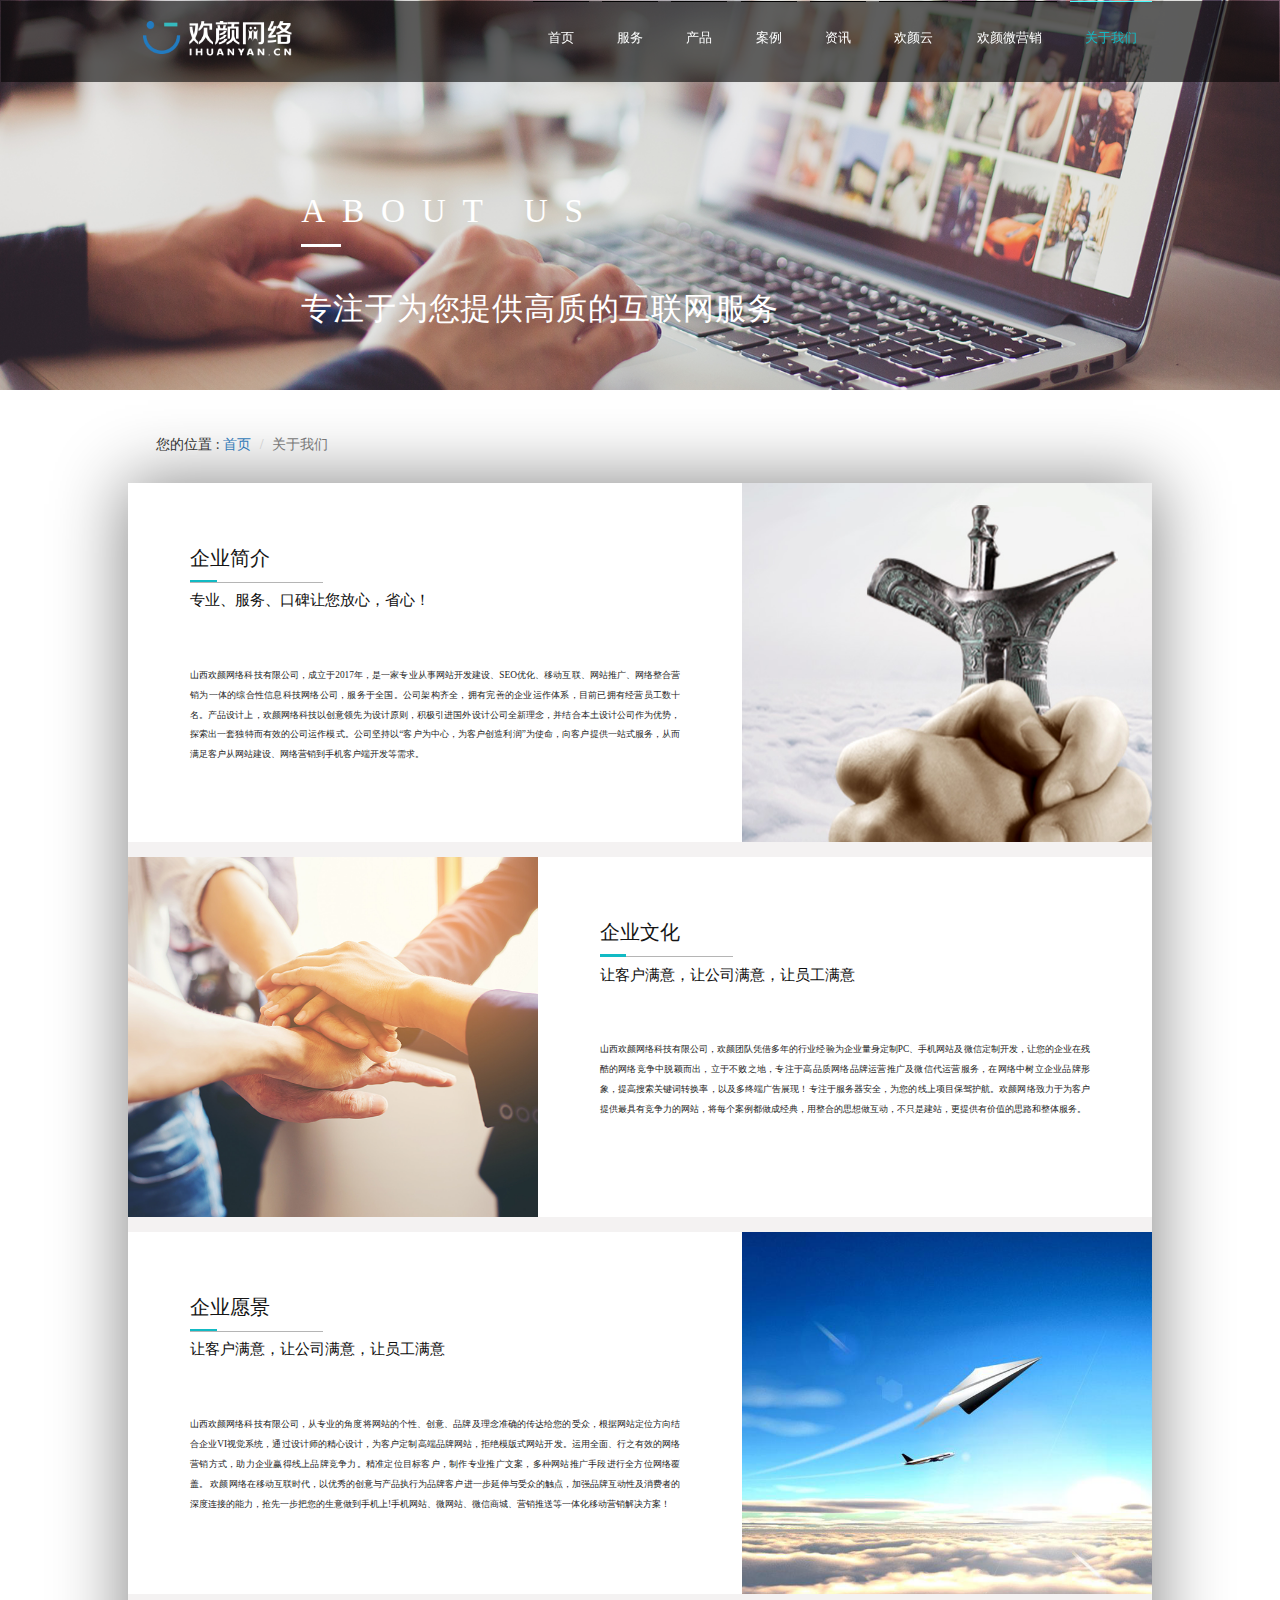
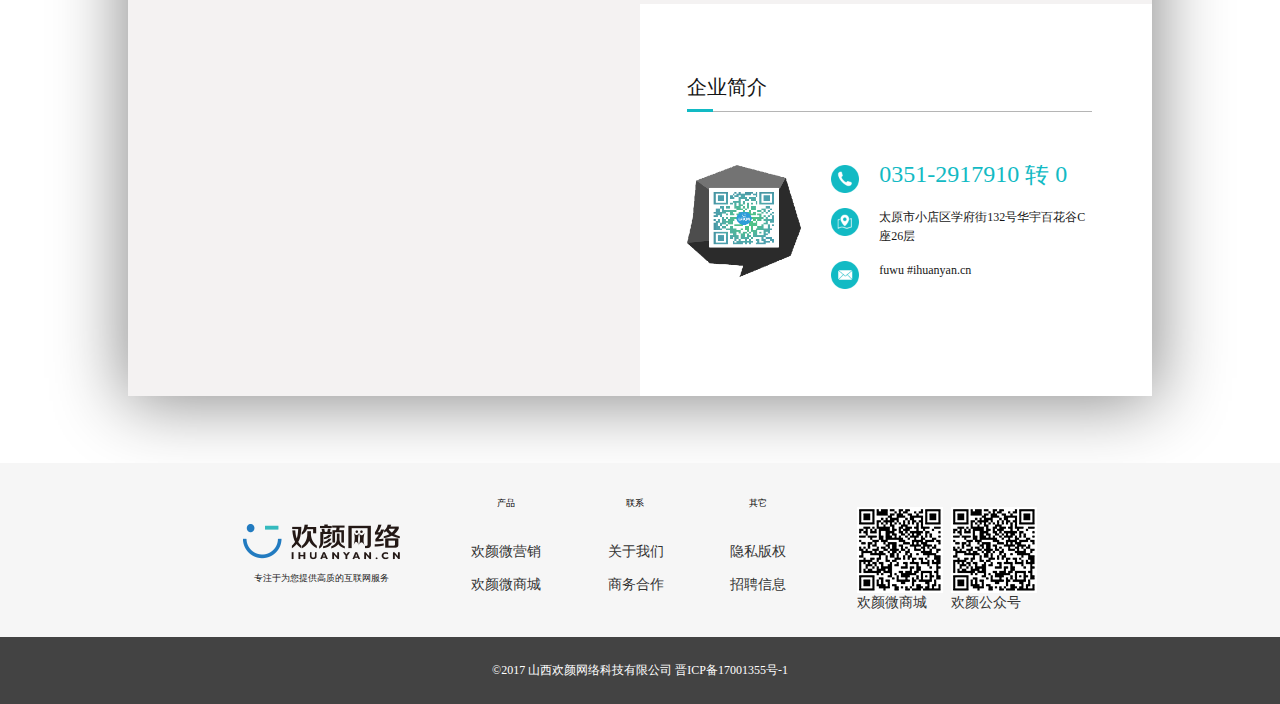
==== about.html @ 373422ed "a" ====
<!DOCTYPE html>
<html lang="en">
<head>
	<meta charset="UTF-8">
	<title>关于我们</title>
	<meta name="viewport" content="width=device-width, initial-scale=1, maximum-scale=1, user-scalable=no">
</head>
	<link rel="stylesheet" href="css/base.css">
    <link rel="stylesheet" href="css/bootstrap.min.css" type="text/css"/>
	<link rel="stylesheet" href="css/common.css">
	<link rel="stylesheet" href="css/index.css">
	<link rel="stylesheet" href="css/product.css">
    <script src="js/zsy.js"></script>
	
<body>
<header>
			<nav class="navbar">
			<div class="shaow"></div>
			<div class="container">
			  <div class="container-fluid">
			    <!-- Brand and toggle get grouped for better mobile display -->
			    <div class="navbar-header">
			      <a class="navbar-brand" href="#">
						<img class="media-object" src="images/logo.png" alt="">
			      </a>
			      	    <div class="menu"></div>
			    </div>
			    <!-- Collect the nav links, forms, and other content for toggling -->
			     <ul class="nav navbar-nav navbar-right">
			         <li>
			          <a href="index.html">
			        	 <p class="lead">首页</p>
			          </a>
			         </li>
			        <li><a href="service.html">
			        	 <p class="lead">服务</p>
			        </a></li>
			        <li><a href="product.html">
			        	 <p class="lead">产品</p>

			        </a></li>
			        <li><a href="case.html">
			        	 <p class="lead">案例</p>

			        </a></li>
			        <li><a href="news.html">
			        	 <p class="lead">资讯</p>
			        </a></li>
			        <li><a href="about.html">
			        	 <p class="lead">欢颜云</p>
			        </a></li>
			        <li><a href="about.html">
			        	 <p class="lead">欢颜微营销</p>
			        </a></li>
			         <li class="active"><a href="about.html">
			        	 <p class="lead">关于我们</p>
			        </a></li>
			        <li class="search">
                       <form class="navbar-form navbar-left">
					         <div class="form-group">
					            <input type="text" class="form-control" >
					         </div>
					         <div class="search_logo"></div>
					   </form>

			        </li>
			       
			      </ul>

			    </div><!-- /.navbar-collapse -->
			  </div><!-- /.container-fluid -->
			</nav>

</header>

<div class="banner">
		<div class="container">
		      <h1>ABOUT US</h1>
		      <div class="border"></div>
		      <h4>专注于为您提供高质的互联网服务</h4>
		</div>
</div>
<div class="navigate">
<div class="container">

		<ol class="breadcrumb">
		   您的位置 :
		 <li><a href="#">首页</a></li>
		  <li class="active">关于我们</li>
		</ol>
</div>

</div>


<div class="case news case_details about">
		<div class="container">
	             <div class="media">
					  <div class="media-body">
					    <h3 class="media-heading">企业简介</h3>

					    <div class="border"></div>
					    <div class="blue"></div>
					    <h4>专业、服务、口碑让您放心，省心！</h4>
					    <p>山西欢颜网络科技有限公司，成立于2017年，是一家专业从事网站开发建设、SEO优化、移动互联、网站推广、网络整合营销为一体的综合性信息科技网络公司，服务于全国。公司架构齐全，拥有完善的企业运作体系，目前已拥有经营员工数十名。产品设计上，欢颜网络科技以创意领先为设计原则，积极引进国外设计公司全新理念，并结合本土设计公司作为优势，探索出一套独特而有效的公司运作模式。公司坚持以“客户为中心，为客户创造利润”为使命，向客户提供一站式服务，从而满足客户从网站建设、网络营销到手机客户端开发等需求。</p>
					  </div>
					  <div class="media-left">
					    <a href="#">
					      <img class="media-object" src="images/about1.png" alt="...">
					    </a>
					  </div>
					</div>
	   <div class="media">
					  <div class="media-left">
					    <a href="#">
					      <img class="media-object" src="images/about2.png" alt="...">
					    </a>
					  </div>
					  <div class="media-body">
					    <h3 class="media-heading">企业文化</h3>

					    <div class="border"></div>
					    <div class="blue"></div>
					    <h4>让客户满意，让公司满意，让员工满意</h4>
					    <p>山西欢颜网络科技有限公司，欢颜团队凭借多年的行业经验为企业量身定制PC、手机网站及微信定制开发，让您的企业在残酷的网络竞争中脱颖而出，立于不败之地，专注于高品质网络品牌运营推广及微信代运营服务，在网络中树立企业品牌形象，提高搜索关键词转换率，以及多终端广告展现！专注于服务器安全，为您的线上项目保驾护航。欢颜网络致力于为客户提供最具有竞争力的网站，将每个案例都做成经典，用整合的思想做互动，不只是建站，更提供有价值的思路和整体服务。

</p>
					  </div>
					</div>
					   <div class="media">
					  <div class="media-body">
					    <h3 class="media-heading">企业愿景</h3>

					    <div class="border"></div>
					    <div class="blue"></div>
					    <h4>让客户满意，让公司满意，让员工满意</h4>
					    <p>山西欢颜网络科技有限公司，从专业的角度将网站的个性、创意、品牌及理念准确的传达给您的受众，根据网站定位方向结合企业VI视觉系统，通过设计师的精心设计，为客户定制高端品牌网站，拒绝模版式网站开发。运用全面、行之有效的网络营销方式，助力企业赢得线上品牌竞争力。精准定位目标客户，制作专业推广文案，多种网站推广手段进行全方位网络覆盖。	欢颜网络在移动互联时代，以优秀的创意与产品执行为品牌客户进一步延伸与受众的触点，加强品牌互动性及消费者的深度连接的能力，抢先一步把您的生意做到手机上!手机网站、微网站、微信商城、营销推送等一体化移动营销解决方案！</p>
					  </div>
					  <div class="media-left">
					    <a href="#">
					      <img class="media-object" src="images/about3.png" alt="...">
					    </a>
					  </div>
					</div>

					<div class="about_us">
                           <div class="left">

	                           <div class="position" id="map">

	                           </div>
                           </div>
                           <div class="right">
						           <ul class="media-list">
									  <li class="media">
									   <h3 class="media-heading">企业简介</h3>

									    <div class="blue"></div>
									    <div class="media-left">
									      <a href="#">
									        <img class="media-object" src="images/code.png" alt="...">
									      </a>
									    </div>
									    <div class="media-body">
			                           <ul class="media-list">
										  <li class="media">
										    <div class="media-left">
										      <a href="#">
										        <img class="media-object" src="images/phone.png" alt="...">
										      </a>
										    </div>
										    <div class="media-body">
										    <h4 class="media-heading phone">0351-2917910 转 0</h4>  
										    </div>
										  </li>
										  <li class="media">
										    <div class="media-left">
										      <a href="#">
										        <img class="media-object" src="images/address.png" alt="...">
										      </a>
										    </div>
										    <div class="media-body">
										    <h4 class="media-heading">太原市小店区学府街132号华宇百花谷C座26层</h4>			     
										    </div>
										  </li>
										  <li class="media">
										    <div class="media-left">
										      <a href="#">
										        <img class="media-object" src="images/email.png" alt="...">
										      </a>
										    </div>
										    <div class="media-body">
										    <h4 class="media-heading">fuwu #ihuanyan.cn</h4> 
										    </div>
										  </li>
										   	
									</ul>
						    </div>
						  </li>
					</ul>

                           </div>

					</div>
		
		        
		</div>

</div>
<footer>
		<div class="container">
		    <div class="row">
			  <div class="logo">
			    <div class="thumbnail">
			      <img src="images/footer_logo.png" alt="...">
			      <div class="caption">
			        <p>专注于为您提供高质的互联网服务</p>
			      </div>
			    </div>
			  </div>
			  <div class="about">
			    <dl>
				  <dt>产品 </dt>
				  <dd>欢颜微营销</dd>
				  <dd>欢颜微商城</dd>
				</dl>
				 <dl>
				  <dt>联系</dt>
				  <dd>关于我们</dd>
				  <dd>商务合作</dd>
				</dl>
				 <dl>
				  <dt>其它</dt>
				  <dd>隐私版权</dd>
				  <dd>招聘信息</dd>
				</dl>

			  </div>
			  <div class="code">
                 <div class="thumbnail">
			      <img src="images/foot_code.png" alt="...">
			      <div class="caption">
			        <p>欢颜微商城</p>
			      </div>
			    </div>
			    <div class="thumbnail">
			      <img src="images/foot_code.png" alt="...">
			      <div class="caption">
			        <p>欢颜公众号</p>
			      </div>
			    </div>


			  </div>


			</div>


		</div>
</footer>

<div class="skill">©2017 山西欢颜网络科技有限公司 晋ICP备17001355号-1</div>
	
</body>
</html>
<script src="js/jquery.js"></script>
<script src="js/bootstrap.min.js"></script>
<script type="text/javascript" src="http://webapi.amap.com/maps?v=1.3&key=64c77a00d03b6672c56e2d2341534d56&plugin=AMap.CitySearch"></script>
<script>

    $(function(){
    	    $('.menu').on('click',function(){
        $('.navbar-nav').toggleClass('toggle')
    })
            var map = new AMap.Map('map',{
              resizeEnable: true,
                 zoom: 10,
                 center: [112.5524800000,37.8077400000]
              });
          


 var marker = new AMap.Marker({
        position: [112.5524800000, 37.8077400000]
    });
    marker.content = '山西欢颜网络科技有限公司';
    marker.zuobiao=[112.5524800000, 37.8077400000]
    marker.on('click', markerClick);
    marker.setMap(map);



var InfoWindow= infoWindow = new AMap.InfoWindow({
    content: "山西欢颜网络科技有限公司" , //使用默认信息窗体框样式，显示信息内容
    offset: new AMap.Pixel(0, -25)
});
    InfoWindow.open(map, marker.zuobiao);
    function markerClick(e) {
        infoWindow.setContent(e.target.content);
        infoWindow.open(map, e.target.getPosition());
    }
    console.log(marker)

  })
</script>
---- css/base.css ----
@charset "UTF-8";
*{
  box-sizing: border-box;
}
.container{
  padding-left: 0!important;
  padding-right: 0!important;

}

.weui-cells{
  position: initial;
}
/*@media screen and (min-width: 320px) {*/
  /*html {*/
    /*font-size: 42.66667px; } }*/

/*@media screen and (min-width: 360px) {*/
  /*html {*/
    /*font-size: 48px; } }*/

/*@media screen and (min-width: 375px) {*/
  /*html {*/
    /*font-size: 50px; } }*/

/*@media screen and (min-width: 384px) {*/
  /*html {*/
    /*font-size: 51.2px; } }*/

/*@media screen and (min-width: 412px) {*/
  /*html {*/
    /*font-size: 54.93333px; } }*/

/*@media screen and (min-width: 414px) {*/
  /*html {*/
    /*font-size: 55.2px; } }*/

/*@media screen and (min-width: 600px) {*/
  /*html {*/
    /*font-size: 80px; } }*/

/*@media screen and (min-width: 640px) {*/
  /*html {*/
    /*font-size: 85.33333px; } }*/

/*@media screen and (min-width: 680px) {*/
  /*html {*/
    /*font-size: 90.66667px; } }*/

/*@media screen and (min-width: 750px) {*/
  /*html {*/
    /*font-size: 100px; } }*/

html, body, div, span, applet, object, iframe, h1, h2, h3, h4, h5, h6, p, blockquote,
pre, a, abbr, acronym, address, big, cite, code, del, dfn, em, img, ins, kbd, q, s,
samp, small, strike, strong, sub, sup, tt, var, b, u, i, center, dl, dt, dd,
ol,
ul,
li,
fieldset,
form,
label,
legend,
table,
caption,
tbody,
tfoot,
thead,
tr,
th,
td,
article,
aside,
canvas, details,
embed,
figure,
figcaption,
footer,
header,
menu,
nav,
output,
ruby,
section,
summary,
time,
mark,
audio,
video,
input {
  margin: 0;
  padding: 0;
  border: 0;
  font-weight: normal;
  vertical-align: baseline;
  font-style: normal; }

article,
aside,
details,
figcaption,
figure,
footer,
header,
menu,
nav,
section {
  display: block; }

blockquote,
q {
  quotes: none; }

blockquote:before,
blockquote:after,
q:before,
q:after {
  content: none; }

table {
  border-collapse: collapse;
  border-spacing: 0; }

a {
  color: #7e8c8d;
  text-decoration: none; }

li {
  list-style: none; }

::-webkit-scrollbar {
  width: 5px;
  height: 5px; }

::-webkit-scrollbar-track-piece {
  background-color: rgba(0, 0, 0, 0.2); }

::-webkit-scrollbar-thumb:vertical {
  height: 5px;
  background-color: rgba(125, 125, 125, 0.7); }

::-webkit-scrollbar-thumb:horizontal {
  width: 5px;
  background-color: rgba(125, 125, 125, 0.7); }

a,
button,
input {
  -webkit-tap-highlight-color: rgba(255, 0, 0, 0); }

html,
body {
  width: 100%;
  height: 100vh; }

body {
  font-size: 16px;
  line-height: 1;
  font-family:"Microsoft YaHei"!important;
  background-color: #efeff4;}

.container {
  padding: 0 .24rem; }
---- css/common.css ----
header {
  width: 100%;
  position: fixed;
  top: 0;
  left: 0;
  z-index: 11111; }

.navbar-nav {
  display: none; }

.navbar-nav.toggle {
  display: block; }

.menu {
  width: 1rem;
  height: 1rem;
  background: url("../images/menu.png") center/cover no-repeat;
  float: right;
  margin-top: 0.5rem;
  margin-right: 0.8rem;
  display: block; }

.navbar {
  margin-bottom: 0;
  position: relative; }
  .navbar .shaow {
    background-color: #030303;
    opacity: 0.6;
    position: absolute;
    top: 0;
    left: 0;
    width: 100%;
    height: 100%;
    z-index: -1; }

.lead {
  font-size: 0.2rem; }

.navbar-form {
  display: flex;
  align-items: flex-start; }

.search_logo {
  width: 0.6rem;
  height: 0.6rem;
  color: #fff;
  background: none;
  outline: normal;
  border: none;
  margin-top: -0.1rem; }

.icon-sousuo:before {
  font-size: 0.3rem; }

.nav > li > a {
  font-size: 0.2rem;
  font-weight: 300;
  text-align: left;
  color: #feffff;
  border-top: 0.02rem solid #030303;
  padding-top: 0.4rem; }

.navbar-brand {
  padding-top: 0.3rem !important; }

.nav > li > a:focus, .nav > li > a:hover, .nav > li.active a {
  background: none;
  color: #12bac4;
  border-top: 0.02rem solid #46fafc; }

.nav > li {
  margin-left: 0.2rem; }

.navbar .media-object {
  width: 4.23rem;
  padding-top: 0.2rem; }

.navbar-brand {
  padding-top: 0.4rem; }

.company {
  width: 100%;
  background: url("../images/foot.png") center/cover no-repeat;
  padding-top: 2.06rem;
  padding-bottom: 1.54rem; }
  .company .container .media-list:nth-child(1) {
    display: flex;
    justify-content: center; }
  .company .media-body {
    width: auto !important; }
  .company .media-body, .company .media-left, .company .media-right {
    display: table-cell;
    vertical-align: middle; }
  .company .container .media-list .media-list {
    display: flex;
    flex-direction: column;
    margin-left: 0.69rem; }
    .company .container .media-list .media-list .media-left {
      padding-right: 0.24rem; }
  .company .media-heading {
    font-size: 0.18rem;
    font-weight: 300;
    line-height: 1.56;
    text-align: left;
    color: #161616;
    font-family: "Microsoft YaHei"; }
  .company .phone {
    font-size: 0.36rem;
    line-height: 0.78;
    text-align: left;
    color: #12bac4;
    font-family: "Microsoft YaHei"; }
  .company .container:nth-child(1) .media-list img {
    width: 2.19rem;
    height: 2.47rem; }
  .company .media-body img {
    width: 0.42rem !important;
    height: 0.42rem !important; }

.search {
  display: none !important;
  padding-top: 0.3rem; }
  .search input {
    background: none;
    width: 2.49rem;
    height: 0.36rem;
    border-radius: 0.04rem;
    border: solid 0.01rem #ffffff;
    color: #fff; }

.search_logo {
  width: 0.26rem;
  height: 0.26rem; }

@media (min-width: 768px) {
  .container {
    width: 775px; }
  .navbar-nav {
    display: block; }
  .navbar .media-object {
    width: 2.23rem;
    padding-top: 0; }
  .menu {
    display: none; }
  .col-md-3:nth-child(3) {
    width: 100%; }
  .col-md-3:nth-child(4) {
    width: 100%; } }

@media (min-width: 1024px) {
  .container {
    width: 1024px; } }

@media (min-width: 1638px) {
  .container {
    width: 1638px; }
  .search {
    display: block !important; } }
---- css/index.css ----
#canvas {
  position: relative;
  z-index: 1; }

.banner {
  padding-top: 1.1rem;
  width: 100%;
  background-color: #030303; }
  .banner h1 {
    font-size: 0.7rem;
    line-height: 0.37;
    letter-spacing: 0.25rem;
    text-align: center;
    color: #ffffff;
    margin-top: 2.2rem; }
  .banner h3 {
    font-size: 0.24rem;
    line-height: 1.08;
    letter-spacing: 0.024rem;
    text-align: center;
    color: #ffffff;
    margin-top: 0.6rem; }
  .banner h4 {
    font-size: 0.36rem;
    line-height: 0.72;
    letter-spacing: 0.072rem;
    text-align: center;
    color: #ffffff;
    margin-top: 0.76rem; }
  .banner h5 {
    font-size: 0.24rem;
    line-height: 1.08;
    letter-spacing: 0.043rem;
    text-align: center;
    color: #ffffff;
    margin-top: 0.36rem; }
  .banner #demo {
    margin-top: 1rem; }
  .banner #demo1 {
    overflow: hidden;
    height: 0.88rem;
    line-height: 0.88rem;
    color: #fff; }
    .banner #demo1 li {
      display: flex;
      justify-content: center;
      font-size: 0.18rem;
      font-weight: 300;
      text-align: left;
      color: #ffffff; }
    .banner #demo1 a {
      font-size: 0.22rem;
      color: #46fafc;
      text-decoration: none;
      margin: 0 0.1rem 0 0.3rem; }
    .banner #demo1 .new {
      font-size: 0.2rem;
      font-weight: normal;
      color: #46fafc; }
  .banner .down {
    width: 0.5rem;
    height: 0.5rem;
    position: relative;
    margin: 0.9rem auto 0.6rem;
    display: flex;
    justify-content: center;
    align-items: center; }
    .banner .down .down_con {
      width: 100%;
      height: 100%;
      border-radius: 50%;
      opacity: 0.46;
      background-color: #ffffff;
      position: absolute;
      top: 0;
      left: 0; }
    .banner .down a {
      width: 0.2rem;
      height: 0.1rem;
      display: block;
      background: url("../images/more.png") center/cover no-repeat;
      z-index: 1111; }

.doing {
  width: 100%; }
  .doing .container {
    padding-top: 1.04rem; }
    .doing .container h1 {
      font-family: "Microsoft YaHei";
      font-size: 0.40rem;
      line-height: 0.65;
      letter-spacing: 0.032rem;
      text-align: center;
      color: #0b0b0b;
      font-weight: normal; }
    .doing .container p {
      font-size: 0.16rem;
      font-weight: 300;
      line-height: 1.62;
      text-align: center;
      color: #000000;
      margin-top: 0.3rem; }
  .doing .account {
    margin-top: 1.2rem;
    display: flex;
    justify-content: center; }
    .doing .account .row {
      width: 100%;
      display: flex;
      justify-content: center; }
    .doing .account .thumbnail {
      border: 0; }
      .doing .account .thumbnail p, .doing .account .thumbnail h3 {
        margin: 0; }
      .doing .account .thumbnail h3 {
        font-size: 0.4rem;
        line-height: 0.65;
        text-align: center;
        color: #161515; }
      .doing .account .thumbnail p {
        font-size: 0.14rem;
        font-weight: 300;
        line-height: 1.85;
        text-align: center;
        color: #000000;
        margin-top: 0.5rem; }

.case {
  width: 100%; }
  .case .row {
    margin: 0; }
  .case .thumbnail {
    padding: 0;
    border: 0;
    border-radius: 0;
    margin: 0;
    background: none;
    text-decoration: none;
    display: flex;
    flex-direction: column;
    align-items: center;
    justify-content: space-between;
    overflow: hidden;
    box-sizing: border-box;
    padding: 0.53rem 0.6rem !important;
    position: relative;
    min-height: 3rem; }
    .case .thumbnail .display {
      padding: 0;
      border: 0;
      border-radius: 0;
      margin: 0;
      background: none;
      text-decoration: none;
      display: flex;
      flex-direction: column;
      align-items: center;
      justify-content: space-between;
      overflow: hidden;
      box-sizing: border-box;
      padding: 0.53rem 0.6rem !important; }
    .case .thumbnail p {
      text-align: center;
      font-size: 0.14rem;
      line-height: 1.86;
      text-align: center;
      color: #fefefe;
      margin-bottom: 0.68rem; }
    .case .thumbnail h3 {
      margin-bottom: 0.21rem;
      font-size: 0.24rem;
      line-height: 1.08;
      text-align: center;
      color: #ffffff; }
    .case .thumbnail .pic {
      width: 0.71rem;
      height: 0.59rem;
      margin-bottom: 0.67rem;
      background: url("../images/computer.png") center/cover no-repeat; }
    .case .thumbnail .border {
      width: 0.3rem;
      height: 0.04rem;
      background: #fff;
      margin-bottom: 0.44rem; }
    .case .thumbnail .more {
      font-size: 0.14rem;
      line-height: 1.85;
      text-align: center;
      color: #ffffff;
      text-transform: uppercase; }
    .case .thumbnail .more_down {
      width: 0.84rem;
      height: 0.1rem;
      background-color: #fefcfc;
      background: url("../images/more.png") center/contain no-repeat;
      margin-top: 0.16rem; }
    .case .thumbnail .display {
      position: absolute;
      top: 0; }
  .case .thumbnail.active {
    overflow: visible; }
  .case .col-md-3 {
    margin: 0;
    padding: 0;
    min-height: 5.3rem;
    padding-top: 1.5rem; }

.project .col-md-3 {
  margin: 0;
  padding: 0;
  padding-top: 0 !important; }

.project .thumbnail {
  height: 4.55rem; }

.project h1 {
  font-family: "Microsoft YaHei";
  font-size: 0.40rem;
  line-height: 0.65;
  letter-spacing: 0.032rem;
  text-align: center;
  color: #0b0b0b;
  font-weight: normal;
  margin-top: 0.86rem; }

.project p:nth-child(2) {
  font-size: 0.16rem;
  font-weight: 300;
  line-height: 1.62;
  text-align: center;
  color: #000000;
  margin-top: 0.3rem;
  margin-bottom: 0.86rem; }

.project p:nth-child(3) {
  font-size: 0.16rem;
  line-height: 2.25;
  text-align: center;
  color: #333333;
  margin-bottom: 1.11rem; }

.process {
  width: 100%;
  position: relative;
  background: url("../images/process.png") center/cover no-repeat; }
  .process .shaow {
    position: absolute;
    width: 100%;
    height: 100%;
    left: 0;
    top: 0;
    background: #000;
    opacity: 0.6;
    z-index: 1; }
  .process .container {
    position: relative;
    z-index: 2; }
  .process h1 {
    margin-top: 1.47rem;
    color: #fff !important; }
  .process p {
    margin-top: 1rem;
    margin-bottom: 1.82rem;
    color: #fff !important; }

.process_main {
  padding-bottom: 1.3rem; }
  .process_main img {
    width: 80%;
    margin: 0 auto;
    display: block; }

.concact {
  display: none;
  position: fixed;
  right: 0;
  top: 50%;
  margin-top: -1.25rem;
  z-index: 9999999999; }
  .concact .right {
    width: 0.5rem;
    position: relative;
    height: 2.52rem; }
  .concact .shaow {
    width: 100%;
    height: 100%;
    background-color: #000000;
    opacity: 0.6;
    border-radius: 0.08rem;
    position: absolute;
    z-index: 1; }
  .concact .qq, .concact .wechat, .concact .phone {
    width: 100% !important;
    position: relative; }
    .concact .qq .show, .concact .wechat .show, .concact .phone .show {
      display: none !important;
      width: auto;
      position: absolute;
      right: 0.5rem;
      color: #fff; }
      .concact .qq .show.hover, .concact .wechat .show.hover, .concact .phone .show.hover {
        display: block !important; }
    .concact .qq .message, .concact .wechat .message, .concact .phone .message {
      position: relative;
      padding: 0.2rem 0.18rem 0.18rem 0.18rem;
      box-sizing: border-box;
      z-index: 2;
      width: auto !important; }
      .concact .qq .message p, .concact .wechat .message p, .concact .phone .message p {
        min-width: 1.5rem; }
      .concact .qq .message img, .concact .wechat .message img, .concact .phone .message img {
        width: 1.16rem !important; }
    .concact .qq button, .concact .wechat button, .concact .phone button {
      background-color: #12bac4;
      color: #fff;
      border: none; }
    .concact .qq .btn-default.active.focus, .concact .qq .btn-default.active:focus, .concact .qq .btn-default.active:hover, .concact .qq .btn-default:active.focus, .concact .qq .btn-default:active:focus, .concact .qq .btn-default:active:hover, .concact .qq .open > .dropdown-toggle.btn-default.focus, .concact .qq .open > .dropdown-toggle.btn-default:focus, .concact .qq .open > .dropdown-toggle.btn-default:hover, .concact .wechat .btn-default.active.focus, .concact .wechat .btn-default.active:focus, .concact .wechat .btn-default.active:hover, .concact .wechat .btn-default:active.focus, .concact .wechat .btn-default:active:focus, .concact .wechat .btn-default:active:hover, .concact .wechat .open > .dropdown-toggle.btn-default.focus, .concact .wechat .open > .dropdown-toggle.btn-default:focus, .concact .wechat .open > .dropdown-toggle.btn-default:hover, .concact .phone .btn-default.active.focus, .concact .phone .btn-default.active:focus, .concact .phone .btn-default.active:hover, .concact .phone .btn-default:active.focus, .concact .phone .btn-default:active:focus, .concact .phone .btn-default:active:hover, .concact .phone .open > .dropdown-toggle.btn-default.focus, .concact .phone .open > .dropdown-toggle.btn-default:focus, .concact .phone .open > .dropdown-toggle.btn-default:hover {
      background-color: #12bac4;
      color: #fff;
      border: none; }
  .concact .qq {
    width: 0.28rem;
    height: 0.3rem;
    background: url("../images/qq.png") center/contain no-repeat; }
  .concact .phone {
    width: 0.27rem;
    height: 0.3rem;
    background: url("../images/call.png") center/contain no-repeat; }
  .concact .wechat {
    width: 0.31rem;
    height: 0.25rem;
    background: url("../images/wechat.png") center/contain no-repeat; }
  .concact ul {
    position: relative;
    z-index: 2;
    width: 100%;
    height: 100%;
    display: flex;
    flex-direction: column;
    justify-content: space-around;
    align-items: center; }

.showView {
  width: 5rem;
  height: 3.6rem;
  position: fixed;
  right: 2.7rem;
  bottom: 2rem;
  z-index: 9999;
  display: none; }
  .showView .concac_servy {
    width: 100%;
    height: 100%;
    position: relative; }
    .showView .concac_servy img {
      width: 100%;
      height: 100%;
      position: absolute; }
  .showView .close {
    width: 0.5rem;
    height: 0.5rem;
    position: absolute;
    top: 0.5rem;
    right: 0.1rem;
    color: rgba(105, 104, 104, 0.99);
    z-index: 99999; }

@media (min-width: 300px) {
  .container {
    width: 100%; }
  .case .col-md-3 {
    min-height: 7.3rem; }
  .case .thumbnail {
    min-height: 4rem; }
  .project .container p:nth-child(2), .doing .container p:nth-child(2) {
    padding: 0 0.24rem; }
  .project .container p:nth-child(3) {
    width: 90% !important;
    margin: 0 auto;
    margin-bottom: 1rem !important; }
  button {
    padding: 0.1rem 0.3rem; } }

@media (min-width: 768px) {
  .container {
    width: 775px; }
  .navbar-nav {
    display: block; }
  .case .col-md-3 {
    min-height: 5.3rem; }
  .case .thumbnail {
    min-height: 3rem; }
  .project .container p:nth-child(3) {
    width: 60% !important;
    margin: 0 auto;
    margin-bottom: 1rem !important; }
  .col-md-3:nth-child(3) {
    width: 100% !important; }
  .col-md-3:nth-child(4) {
    width: 100% !important; } }

@media (min-width: 1024px) {
  .container {
    width: 1024px; }
  .case .col-md-3 {
    min-height: 5.3rem; }
  .case .thumbnail {
    min-height: 3rem; }
  .col-md-3 {
    width: 100% !important; }
  .col-md-3:nth-child(3) {
    width: 100% !important; }
  .col-md-3:nth-child(4) {
    width: 100% !important; }
  .project .col-md-3 {
    width: 50% !important; } }

@media (min-width: 1638px) {
  .container {
    width: 1638px; }
  .case .col-md-3 {
    min-height: 5.3rem; }
  .case .thumbnail {
    min-height: 3rem; }
  .col-md-3 {
    width: 25% !important; }
  .case .col-md-3:nth-child(3) {
    width: 50% !important; }
  .case .col-md-3:nth-child(4) {
    width: 50% !important; }
  .project .col-md-3 {
    width: 25% !important; }
  .project .col-md-3:nth-child(3) {
    width: 25% !important; }
  .project .col-md-3:nth-child(4) {
    width: 25% !important; } }
---- css/product.css ----
@charset "UTF-8";
/*产品*/
.skill {
  height: 1rem;
  font-family: "Microsoft YaHei";
  font-size: 0.18rem;
  line-height: 1rem;
  font-weight: 300;
  text-align: center;
  color: #ffffff;
  background-color: #434343; }

.banner {
  padding-top: 110px;
  width: 100%;
  background: url("../images/banner_common.png") center/cover no-repeat; }
  .banner .container {
    padding-left: 2.6rem !important; }
  .banner h1 {
    font-size: 0.5rem;
    text-align: left;
    color: #ffffff;
    margin-top: 1.43rem; }
  .banner h4 {
    font-size: 0.46rem;
    letter-spacing: 0.012rem;
    text-align: left;
    color: #ffffff;
    margin-bottom: 1.05rem; }
  .banner .border {
    width: 0.6rem;
    height: 0.04rem;
    background-color: #ffffff;
    margin: 0.4rem 0; }

.case-detail {
  padding-top: 0.3rem; }
  .case-detail .container {
    width: 14.96rem;
    padding: 0 0.4rem !important;
    box-shadow: 0.01rem 0.02rem 1rem 0.05rem #888888;
    margin-bottom: 1.44rem; }
  .case-detail .nav > li > a {
    border: none;
    text-align: center !important;
    font-size: 0.2rem;
    line-height: 1.4;
    color: #383636;
    padding-bottom: 0.3rem;
    font-weight: bold; }
  .case-detail .nav > li > a:hover, .case-detail .nav > li > a.active {
    color: #12bac4 !important;
    border-bottom: 0.02rem solid #12bac4 !important; }
  .case-detail .nav-tabs {
    width: 100%;
    display: flex;
    justify-content: space-between;
    border-bottom: 0;
    margin-bottom: 0.91rem; }
    .case-detail .nav-tabs li {
      width: auto;
      background: url("../images/button.png") center/contain no-repeat; }
      .case-detail .nav-tabs li a {
        font-family: "Microsoft YaHei";
        font-size: 0.2rem;
        line-height: 1.4;
        text-align: justify;
        color: #383636; }
    .case-detail .nav-tabs li:hover {
      background: url("../images/case-tab.png") center/contain no-repeat; }
  .case-detail .nav-tabs > li.active > a, .case-detail .nav-tabs > li.active > a:focus, .case-detail .nav-tabs > li.active > a:hover {
    border-top: none !important; }
  .case-detail .nav-tabs > li > a:hover {
    border-top: none !important;
    text-align: center;
    color: #fff; }
  .case-detail .border {
    position: relative;
    border: solid 0.01rem #afacac;
    display: block;
    text-decoration: none; }
  .case-detail .col-md-4 {
    margin-bottom: 0.03rem;
    cursor: pointer;
    margin-bottom: 0.25rem; }
  .case-detail .thumbnail {
    padding: 0 !important;
    padding-bottom: 0.2rem !important;
    border: 0;
    margin: 0; }
    .case-detail .thumbnail .top {
      display: flex;
      justify-content: space-between;
      margin-bottom: 0.38rem;
      padding: 0 0.24rem; }
    .case-detail .thumbnail .left {
      position: relative;
      padding: 0 0 0.1rem 0;
      border-bottom: 0.01rem solid #b5b5b5; }
    .case-detail .thumbnail .right {
      display: flex;
      align-items: center; }
      .case-detail .thumbnail .right p {
        font-size: 0.4rem;
        line-height: 0.71;
        text-align: center;
        color: #12bac4; }
      .case-detail .thumbnail .right p:nth-child(1) {
        font-size: 0.28rem; }
    .case-detail .thumbnail .xian {
      position: absolute;
      left: 0;
      bottom: -0.01rem;
      width: 0.4rem;
      height: 0.04rem;
      margin: 0;
      background-color: #12bac4; }
    .case-detail .thumbnail.active {
      background-color: #ffffff;
      box-shadow: 0 0 0.16rem 0 #e7eaec; }
      .case-detail .thumbnail.active .xian {
        background-color: #12bac4; }
    .case-detail .thumbnail h3 {
      font-family: "Microsoft YaHei";
      font-size: 0.24rem;
      line-height: 1.18;
      color: #151515; }
    .case-detail .thumbnail p {
      font-family: "Microsoft YaHei";
      font-size: 0.16rem;
      line-height: 1.76;
      text-align: justify;
      color: #242424; }
    .case-detail .thumbnail .detail {
      display: flex; }
    .case-detail .thumbnail .detail p:nth-child(1) {
      font-size: 0.18rem; }
    .case-detail .thumbnail .caption {
      padding: 0.48rem 0.3rem 0.24rem 0.3rem !important; }
    .case-detail .thumbnail img {
      width: 100%; }
  .case-detail .button {
    margin-top: 0.4rem;
    display: flex;
    justify-content: center; }
  .case-detail button {
    padding: 0.2rem 0.9rem;
    border-radius: 0.28rem;
    background-color: #12bac4;
    color: #fff;
    margin: 0 auto; }
  .case-detail .btn-default.active, .case-detail .btn-default:active, .case-detail .open > .dropdown-toggle.btn-default, .case-detail .btn-default.focus, .case-detail .btn-default:focus, .case-detail .btn-default:hover {
    background-color: #12bac4;
    color: #fff;
    border-color: #12bac4;
    outline: none; }

.navigate {
  margin-top: 0.56rem; }
  .navigate .container {
    width: 14.96rem; }
  .navigate .breadcrumb {
    background: #fff; }

/*案例*/
.case .col-md-4 {
  padding: 0.1rem;
  margin-bottom: 0.03rem;
  cursor: pointer; }

.case .thumbnail {
  border: 0;
  margin: 0; }
  .case .thumbnail .xian {
    position: absolute;
    left: 0.19rem;
    bottom: -0.04rem;
    width: 1.79rem;
    height: 0.03rem;
    margin: 0;
    display: none; }
  .case .thumbnail.active {
    background-color: #ffffff;
    box-shadow: 0 0 0.16rem 0 #e7eaec; }
    .case .thumbnail.active .xian {
      background-color: #12bac4;
      display: block; }
  .case .thumbnail p {
    font-family: "Microsoft YaHei";
    font-size: 0.14rem;
    font-weight: 300;
    text-align: justify;
    color: #231815; }
  .case .thumbnail .caption {
    padding: 0.4rem 0.3rem 0.24rem 0.3rem; }

.case .pager li > a, .case .pager li > span {
  width: auto !important;
  height: 100% !important;
  min-width: 0.3rem !important;
  min-height: 0.3rem !important; }

.case .pager li > a, .case .pager li > a {
  border: 0.01rem solid #fff !important;
  padding: 0 0.25rem !important; }
  .case .pager li > a:hover, .case .pager li > a:hover {
    padding: 0 0.25rem !important;
    border: 0.01rem solid #fff !important; }

.case .pager .previous > a, .case .pager .next > a {
  border: none !important;
  padding: 0 0.25rem !important; }

.case .pager li.previous > a:focus, .case .pager li.previous > a:hover, .case .pager li.previous.active a, .case .pager li.next > a:focus, .case .pager li.next > a:hover, .case .pager li.next.active a {
  background: none !important;
  border: none !important; }

.case .pager {
  margin-top: 1.35rem;
  margin-bottom: 1rem;
  display: flex;
  justify-content: center; }

.case .pager li > a, .case .pager li > span {
  border-radius: 50%;
  width: 0.27rem;
  height: 0.27rem;
  padding: 0;
  display: flex;
  align-items: center;
  justify-content: center;
  margin: 0 0.07rem;
  border: 0;
  font-family: "Microsoft YaHei";
  font-size: 0.14rem;
  font-weight: 300;
  line-height: 1.14;
  text-align: left;
  color: #000000; }

.case .pager .previous > a, .case .pager .next > a {
  padding: 0.05rem 0.14rem;
  width: 0.77rem;
  border-radius: 0.15rem; }

.case .pager .go a {
  padding: 0 !important; }
  .case .pager .go a:hover {
    padding: 0 !important; }

.case .pager .go {
  display: flex;
  border-radius: 0.15rem;
  border: solid 0.01rem #959394;
  justify-content: space-between;
  padding-right: 0.15rem; }
  .case .pager .go:hover {
    border: solid 0.01rem #1b78da; }
  .case .pager .go input {
    padding-left: 0.07rem;
    width: 1rem;
    border: 0;
    background: none;
    outline: none; }

.case .pager .go > a {
  width: 0.65rem;
  border-radius: 0.15rem;
  border-left: solid 0.01rem #959394;
  margin: 0; }

.case .previous {
  margin-right: 0.2rem;
  border-radius: 0.15rem;
  border: solid 0.01rem #959394; }
  .case .previous:hover {
    border: solid 0.01rem #1b78da; }

.case .next {
  border-radius: 0.15rem;
  margin-left: 0.2rem;
  border: solid 0.01rem #959394;
  margin-right: 0.26rem; }
  .case .next:hover {
    border: solid 0.01rem #1b78da; }

.case .pager li > a:focus, .case .pager li > a:hover, .case .pager li.active a {
  background: none;
  border: solid 0.01rem #1b78da;
  color: #1b78da; }

.case .pager .go > a:hover, .case .pager .go > a:focus, .case .pager .go.active a {
  border-radius: 0.15rem;
  border-left: solid 0.01rem #1b78da;
  margin: 0;
  border-right: 0;
  border-top: 0;
  border-bottom: 0; }

/*咨询*/
.news .container {
  padding-top: 0.4rem !important; }

.news .caption {
  display: flex;
  justify-content: space-between; }
  .news .caption .date {
    border-right: 0.01rem solid #c3c1c1;
    padding-right: 0.27rem;
    display: flex;
    flex-direction: column;
    justify-content: space-around; }
  .news .caption .day {
    font-size: 0.48rem;
    text-align: justify;
    color: #545454; }
  .news .caption .year {
    font-size: 0.16rem;
    text-align: justify;
    color: #1f1e1e; }
  .news .caption h3 {
    font-size: 0.22rem;
    text-align: justify;
    color: #111010; }
  .news .caption p {
    font-size: 0.14rem;
    line-height: 1.86;
    text-align: justify;
    color: #404040; }
  .news .caption h3, .news .caption p {
    margin: 0; }
  .news .caption .message {
    padding-left: 0.2rem;
    display: flex;
    flex-direction: column;
    justify-content: space-between; }

/*新闻详情*/
.news_details .container {
  padding: 0.8rem !important; }

.news_details blockquote .small:before, .news_details blockquote footer:before, .news_details blockquote small:before {
  content: ''; }

.news_details blockquote {
  border: 0;
  margin: 0;
  padding: 0;
  text-align: center;
  padding-bottom: 0.4rem; }
  .news_details blockquote p {
    font-family: "Microsoft YaHei";
    font-size: 0.24rem;
    font-weight: bold;
    text-align: center;
    color: #494949; }
  .news_details blockquote .time {
    font-size: 0.16rem; }

.news_details .row {
  margin: 0; }

.news_details .thumbnail {
  border-radius: 0;
  border: 0;
  padding: 0; }
  .news_details .thumbnail img {
    margin-bottom: 0.9rem; }

.news_details .col-sm-12 {
  padding: 0; }

.news_details .caption {
  padding: 30px 0 0;
  margin-bottom: 0.39rem; }
  .news_details .caption p {
    font-family: "Microsoft YaHei";
    font-size: 0.14rem;
    line-height: 2;
    text-align: justify;
    color: #666666; }

.news_details img {
  width: 80% !important; }

.news_details nav {
  width: 100%;
  margin: 0;
  padding: 0; }

.news_details .icon-yousanjiao:before {
  color: #959595; }

.news_details .icon-zuosanjiao:before {
  color: #959595; }

.news_details .pager {
  padding: 30px 0;
  margin: 0;
  width: 100%;
  display: flex;
  justify-content: center;
  background: #eeeeee; }
  .news_details .pager .previous, .news_details .pager .next {
    display: flex;
    align-items: center; }
  .news_details .pager li {
    display: flex;
    justify-content: flex-start;
    border: none; }
    .news_details .pager li a {
      width: auto !important;
      font-family: "Microsoft YaHei";
      font-size: 0.18rem;
      text-align: justify;
      color: #353434;
      background: none; }
    .news_details .pager li span {
      background: none;
      border: solid 0.01rem #959595 !important; }
  .news_details .pager .previous:hover, .news_details .pager .next:hover {
    border: none;
    background: none; }
  .news_details .pager li:nth-child(2) {
    justify-content: flex-end; }
  .news_details .pager li:nth-child(1) a:nth-child(1), .news_details .pager li:nth-child(2) a:nth-child(2) {
    border-radius: 50%;
    padding: 0; }
  .news_details .pager li:nth-child(1) a:nth-child(1) {
    margin-right: 14px; }
  .news_details .pager li:nth-child(2) a:nth-child(1) {
    margin-right: 14px; }

.news_details .pager li > a, .news_details .pager li > span {
  padding: 0;
  border: 0;
  display: flex;
  align-items: center;
  justify-content: center; }

.news_details .iconfont {
  font-size: 5px; }

.news_details .pager li > a:focus, .news_details .pager li > a:hover {
  border: none; }

.news_details .pager li > a:focus, .news_details .pager li > a:hover, .news_details .pager li.active a {
  color: #09b7c1; }

/*案例详情*/
.case_details {
  margin-bottom: 1rem; }
  .case_details .container {
    padding: 0.6rem 0.4rem 0 !important;
    box-shadow: 0.01rem 0.02rem 1rem 0.05rem #888888; }
  .case_details .container {
    padding-bottom: 1rem !important; }
  .case_details blockquote {
    padding: 0;
    border-color: #12bac4;
    padding-left: 0.14rem; }
  .case_details p {
    font-size: 0.16rem;
    line-height: 2.13;
    text-align: left;
    color: #434445;
    margin-left: 0.33rem;
    margin-bottom: 0.37rem; }
  .case_details p.artitle {
    text-indent: 2em;
    margin-bottom: 0.87rem; }
  .case_details .breadcrumb {
    background: none !important;
    padding: 0; }
    .case_details .breadcrumb li a {
      font-size: 0.18rem;
      font-weight: bold !important;
      font-weight: 300;
      text-align: left;
      color: #434445; }
    .case_details .breadcrumb li.active {
      font-size: 0.18rem;
      font-weight: normal !important;
      font-weight: 300;
      text-align: left;
      color: #434445; }
  .case_details .show img {
    width: 100%;
    margin-bottom: 0.42rem; }

.swiper-container {
  width: 100%;
  height: 2.67rem;
  margin: 0.2rem auto;
  margin-top: 1.1rem; }

.swiper-wrapper {
  transform: translate3d(2.18 0.667rem, 0, 0); }

.swiper-slide {
  text-align: center;
  font-size: 0.18rem;
  background: #fff;
  width: 33.333%;
  /* Center slide text vertically */
  display: -webkit-box;
  display: -ms-flexbox;
  display: -webkit-flex;
  display: flex;
  -webkit-box-pack: center;
  -ms-flex-pack: center;
  -webkit-justify-content: center;
  justify-content: center;
  -webkit-box-align: center;
  -ms-flex-align: center;
  -webkit-align-items: center;
  align-items: center;
  background: red; }

.append-buttons {
  text-align: center;
  margin-top: 0.2rem; }

.append-buttons a {
  display: inline-block;
  border: 0.01rem solid #007aff;
  color: #007aff;
  text-decoration: none;
  padding: 0.04rem 0.1rem;
  border-radius: 0.04rem;
  margin: 0 0.1rem;
  font-size: 0.13rem; }

/*关于我们*/
.about .container {
  padding: 0 !important;
  background: #F4F2F2; }

.about .media {
  width: 100%;
  background: #fff; }

.about .media-left {
  width: 40%;
  padding: 0 !important; }

.about .media-object {
  width: 100%; }

.about .media-body {
  padding: 0.97rem 0.93rem 0.3rem 0.93rem; }

.about .btn-default.active.focus, .about .btn-default.active:focus, .about .btn-default.active:hover, .about .btn-default:active.focus, .about .btn-default:active:focus, .about .btn-default:active:hover, .about .open > .dropdown-toggle.btn-default.focus, .about .open > .dropdown-toggle.btn-default:focus, .about .open > .dropdown-toggle.btn-default:hover, .about .btn-default:hover {
  background-color: #12bac4;
  border-color: #12bac4;
  color: #fff;
  outline: none; }

.about h3 {
  font-size: 0.3rem;
  line-height: 1;
  color: #151515;
  padding-bottom: 0.21rem;
  margin: 0; }

.about .blue {
  width: 0.4rem;
  height: 0.04rem;
  background-color: #12bac4;
  margin-top: -0.04rem; }

.about .border {
  width: 2rem;
  height: 0.01rem;
  background-color: #b5b5b5; }

.about h4 {
  font-size: 0.22rem;
  line-height: 1.18;
  text-align: justify;
  color: #0e0e0e;
  margin-bottom: 0.84rem; }

.about p {
  margin: 0;
  font-size: 0.14rem;
  line-height: 2.14;
  text-align: justify;
  color: #242424; }

.about #map {
  height: 100%;
  width: 100%; }

.about .about_us {
  margin-top: 0.15rem;
  display: flex;
  justify-content: space-between; }
  .about .about_us .media-heading {
    border-bottom: 0.01rem solid #b5b5b5; }
  .about .about_us .blue {
    margin-bottom: 0.8rem; }
  .about .about_us .left, .about .about_us .right {
    width: 50%; }
  .about .about_us .media-left {
    width: auto !important; }
  .about .about_us .media-object {
    width: 1.71rem;
    height: 1.67rem;
    margin-right: 0.46rem;
    margin-bottom: 1.8rem; }
  .about .about_us .media-body .media-object {
    width: 0.42rem;
    height: 0.42rem;
    margin-right: 0.3rem;
    margin-bottom: 0; }
  .about .about_us .media-body {
    padding: 0 !important; }
  .about .about_us ul {
    margin: 0; }
  .about .about_us ul li {
    padding: 1.1rem 0.9rem 0 0.7rem; }
  .about .about_us .media-body li {
    padding: 0 !important; }
    .about .about_us .media-body li h4 {
      margin: 0 !important; }
  .about .about_us .media-body .media-body .media-heading {
    font-size: 0.18rem;
    font-weight: 300;
    line-height: 1.56;
    text-align: left;
    color: #161616;
    border: none !important; }
    .about .about_us .media-body .media-body .media-heading.phone {
      font-size: 0.36rem;
      line-height: 0.78;
      text-align: left;
      color: #12bac4; }

/*服务*/
.servy.banner h1, .servy.banner h4 {
  text-align: left; }

.servy p {
  margin-top: 0.67rem;
  margin-bottom: 1.2rem; }

.servy .border {
  border: none; }

@media (max-width: 600px) {
  * {
    box-sizing: border-box; }
  .container {
    padding-left: 0.24rem !important;
    padding-right: 0.24rem !important; }
  .case-detail .container {
    padding-left: 0.24rem !important;
    padding-right: 0.24rem !important;
    width: 100% !important;
    box-sizing: border-box; }
  .navigate .container {
    width: 100% !important; }
  .row {
    margin: 0; }
  nav, .col-md-4 {
    width: 100%;
    padding: 0 !important;
    box-sizing: border-box;
    margin-bottom: 0.5rem !important;
    padding: 0; }
  .caption {
    width: 100%; } }

/*底部	*/
footer {
  background-color: #f6f6f6;
  padding: 0.3rem; }
  footer .row {
    display: flex;
    justify-content: center;
    align-items: center; }
  footer .about, footer .code {
    display: flex;
    justify-content: space-between;
    align-items: center; }
  footer .logo p {
    margin-top: 0.24rem;
    font-size: 0.14rem;
    line-height: 3.86;
    text-align: center;
    color: #171717; }
  footer .thumbnail {
    margin-top: 0.3rem;
    border: none;
    background: none; }
  footer dl {
    display: flex;
    flex-direction: column;
    justify-content: space-between;
    margin-right: 1rem; }
  footer dt {
    font-size: 0.14rem;
    font-weight: 300;
    line-height: 3.86;
    letter-spacing: 0.004rem;
    text-align: center;
    color: #000000; }
  footer .about dl dd:nth-child(2) {
    margin-top: 0.32rem;
    margin-bottom: 0.2rem; }
  footer .code p {
    margin-top: 0.16rem; }

.nav-tabs > li.active > a, .nav-tabs > li.active > a:focus, .nav-tabs > li.active > a:hover {
  border: none; }

@media (min-width: 300px) {
  .row {
    flex-direction: column; }
    .row dl:nth-child(3) {
      margin-right: 0; }
  .caption {
    padding: 0 !important; }
  .caption p {
    margin: 0 !important; }
  .logo, .code, .about {
    margin-right: 0 !important; }
  .thumbnail {
    margin-bottom: 0; }
  .logo {
    margin-top: 1rem; } }

@media (min-width: 768px) {
  .row {
    flex-direction: row; }
  .logo {
    margin-top: 0;
    margin-right: 1rem !important; }
  .code {
    margin-left: 1rem; } }
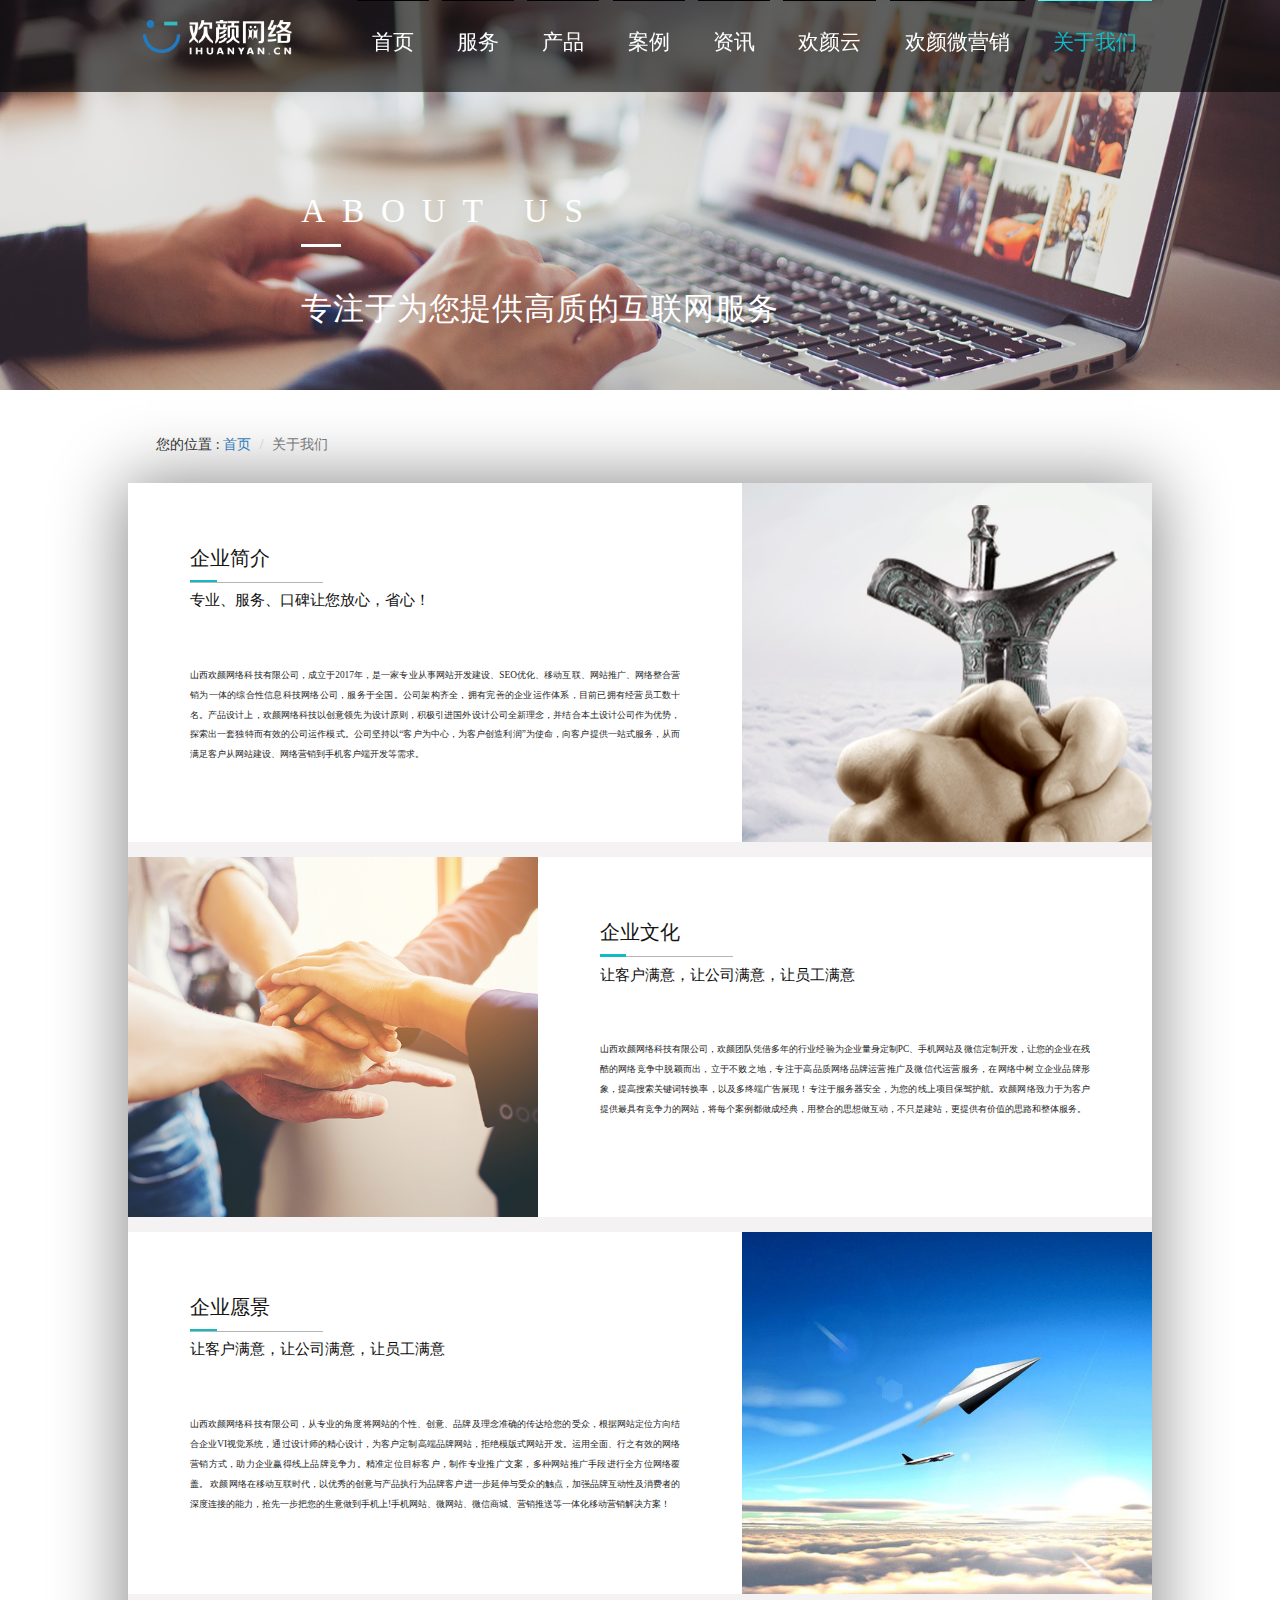
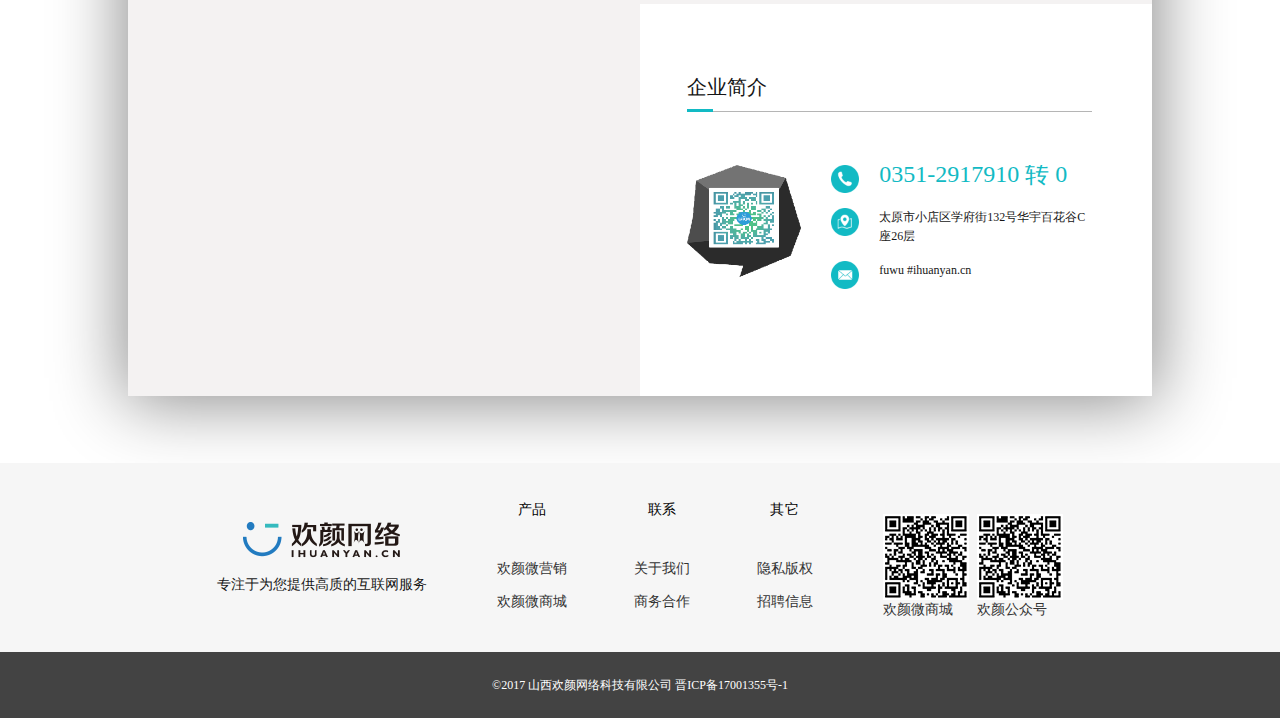
==== commit 7f06ff68: "ad" ====
--- a/about.html
+++ b/about.html
@@ -3,7 +3,7 @@
 <head>
 	<meta charset="UTF-8">
 	<title>关于我们</title>
-	<meta name="viewport" content="width=device-width, initial-scale=1, maximum-scale=1, user-scalable=no">
+	<meta name="viewport" content="width=device-width, initial-scale=1">
 </head>
 	<link rel="stylesheet" href="css/base.css">
     <link rel="stylesheet" href="css/bootstrap.min.css" type="text/css"/>
--- a/css/common.css
+++ b/css/common.css
@@ -4,6 +4,9 @@
   top: 0;
   left: 0;
   z-index: 11111; }
+
+.navbar {
+  border: none !important; }
 
 .navbar-nav {
   display: none; }
@@ -32,9 +35,6 @@
     width: 100%;
     height: 100%;
     z-index: -1; }
-
-.lead {
-  font-size: 0.2rem; }
 
 .navbar-form {
   display: flex;
--- a/css/product.css
+++ b/css/product.css
@@ -686,7 +686,6 @@
     align-items: center; }
   footer .logo p {
     margin-top: 0.24rem;
-    font-size: 0.14rem;
     line-height: 3.86;
     text-align: center;
     color: #171717; }
@@ -700,7 +699,6 @@
     justify-content: space-between;
     margin-right: 1rem; }
   footer dt {
-    font-size: 0.14rem;
     font-weight: 300;
     line-height: 3.86;
     letter-spacing: 0.004rem;
